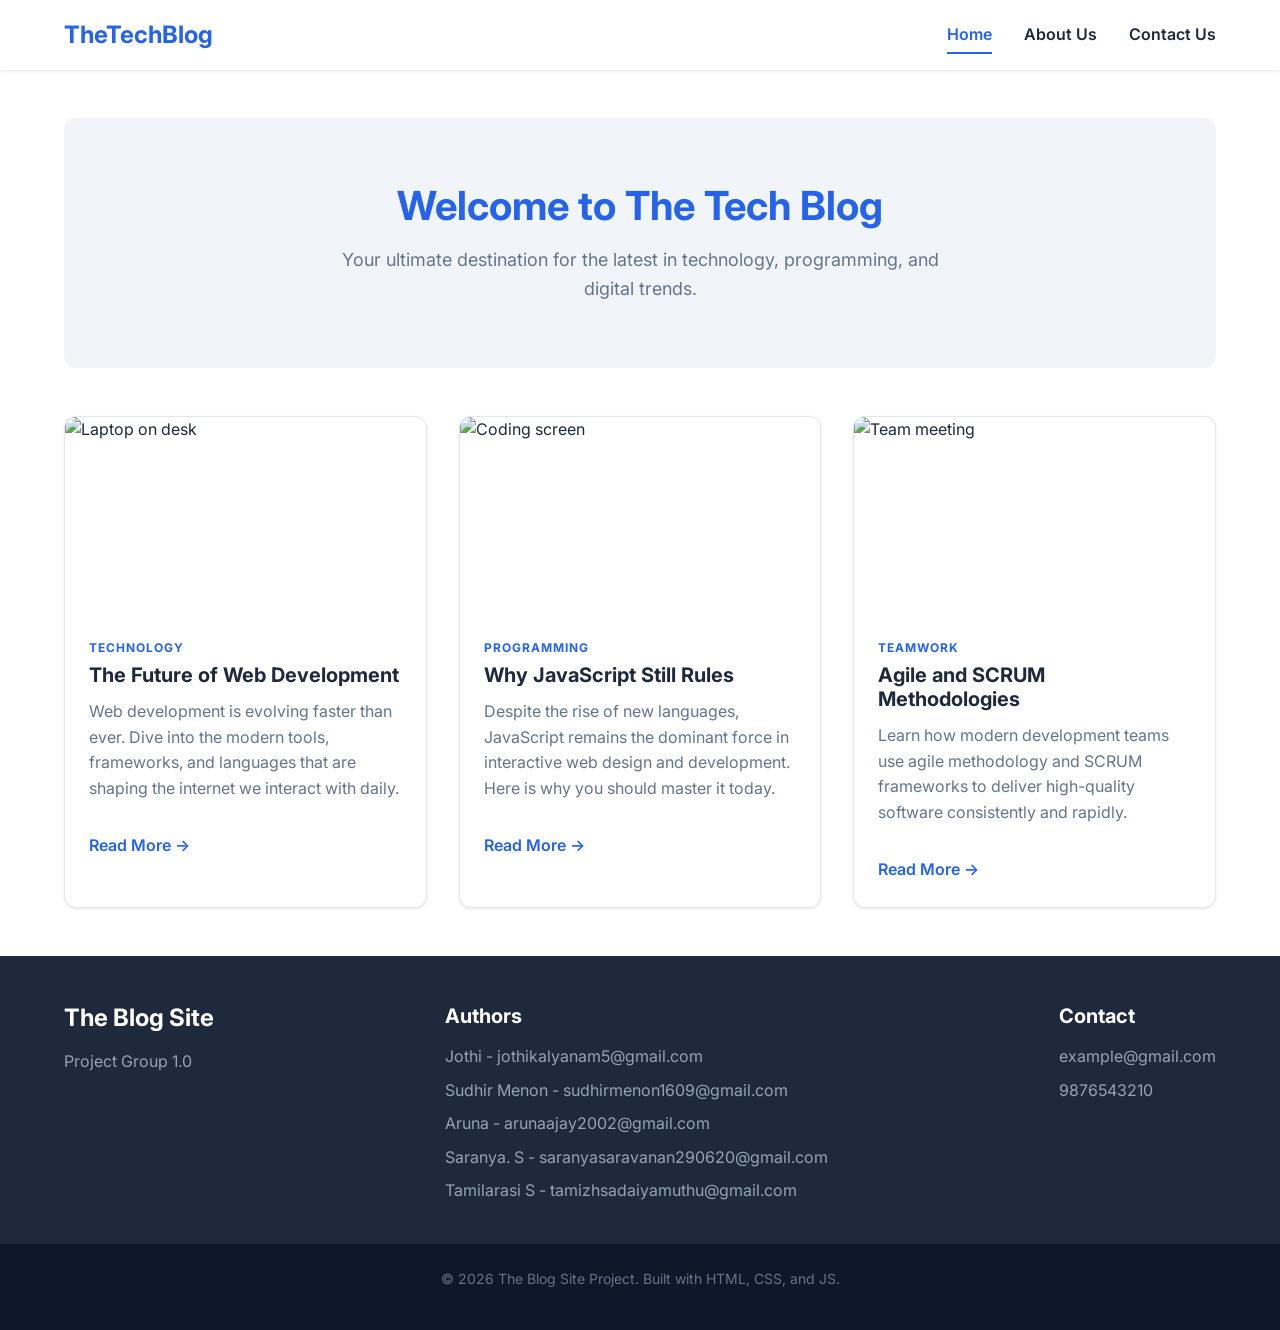
==== index.html @ 3e9faf9c "first commit" ====
<!DOCTYPE html>
<html lang="en">

<head>
    <meta charset="UTF-8">
    <meta name="viewport" content="width=device-width, initial-scale=1.0">
    <title>The Tech Blog | Home</title>
    <!-- External CSS file -->
    <link rel="stylesheet" href="css/style.css">
    <!-- Google Fonts for typography -->
    <link href="https://fonts.googleapis.com/css2?family=Inter:wght@400;600;700&display=swap" rel="stylesheet">
</head>

<body>
    <!-- Sticky Navigation Bar -->
    <header class="sticky-nav">
        <nav class="container">
            <div class="logo">
                <a href="index.html">TheTechBlog</a>
            </div>
            <ul class="nav-links">
                <li><a href="index.html" class="active">Home</a></li>
                <li><a href="about.html">About Us</a></li>
                <li><a href="contact.html">Contact Us</a></li>
            </ul>
        </nav>
    </header>

    <!-- Main Content Area -->
    <main class="container page-content">
        <!-- Hero Section -->
        <section class="hero text-center">
            <h1>Welcome to The Tech Blog</h1>
            <p>Your ultimate destination for the latest in technology, programming, and digital trends.</p>
        </section>

        <!-- Blog Posts Section (Grid Layout) -->
        <section class="blog-grid">
            <!-- Blog Article 1 -->
            <article class="blog-card">
                <div class="card-image">
                    <img src="https://images.unsplash.com/photo-1498050108023-c5249f4df085?w=600&h=400&fit=crop"
                        alt="Laptop on desk">
                </div>
                <div class="card-content">
                    <h6>Technology</h6>
                    <h2>The Future of Web Development</h2>
                    <p>Web development is evolving faster than ever. Dive into the modern tools, frameworks, and
                        languages that are shaping the internet we interact with daily.</p>
                    <a href="#" class="read-more">Read More &rarr;</a>
                </div>
            </article>

            <!-- Blog Article 2 -->
            <article class="blog-card">
                <div class="card-image">
                    <img src="https://images.unsplash.com/photo-1555066931-4365d14bab8c?w=600&h=400&fit=crop"
                        alt="Coding screen">
                </div>
                <div class="card-content">
                    <h6>Programming</h6>
                    <h2>Why JavaScript Still Rules</h2>
                    <p>Despite the rise of new languages, JavaScript remains the dominant force in interactive web
                        design and development. Here is why you should master it today.</p>
                    <a href="#" class="read-more">Read More &rarr;</a>
                </div>
            </article>

            <!-- Blog Article 3 -->
            <article class="blog-card">
                <div class="card-image">
                    <img src="https://images.unsplash.com/photo-1522199755839-a2bacb67c546?w=600&h=400&fit=crop"
                        alt="Team meeting">
                </div>
                <div class="card-content">
                    <h6>Teamwork</h6>
                    <h2>Agile and SCRUM Methodologies</h2>
                    <p>Learn how modern development teams use agile methodology and SCRUM frameworks to deliver
                        high-quality software consistently and rapidly.</p>
                    <a href="#" class="read-more">Read More &rarr;</a>
                </div>
            </article>
        </section>
    </main>

    <!-- Footer -->
    <footer>
        <div class="container footer-content">
            <div class="footer-info">
                <h3>The Blog Site</h3>
                <p>Project Group 1.0</p>
            </div>
            <div class="footer-authors">
                <h4>Authors</h4>
                <ul>
                    <li>Jothi - jothikalyanam5@gmail.com</li>
                    <li>Sudhir Menon - sudhirmenon1609@gmail.com</li>
                    <li>Aruna - arunaajay2002@gmail.com</li>
                    <li>Saranya. S - saranyasaravanan290620@gmail.com</li>
                    <li>Tamilarasi S - tamizhsadaiyamuthu@gmail.com</li>
                </ul>
            </div>
            <div class="footer-contact">
                <h4>Contact</h4>
                <p><a href="mailto:example@gmail.com">example@gmail.com</a></p>
                <p>9876543210</p>
            </div>
        </div>
        <div class="footer-bottom">
            <p>&copy; 2026 The Blog Site Project. Built with HTML, CSS, and JS.</p>
        </div>
    </footer>

    <!-- External JavaScript -->
    <script src="js/script.js"></script>
</body>

</html>
---- css/style.css ----
/* 
 * The Blog Site - Group 1.0
 * External CSS Stylesheet
 */

/* =========================================================================
   1. Base & Reset
   ========================================================================= */
:root {
    --primary-color: #2563eb;
    --primary-hover: #1d4ed8;
    --secondary-color: #f8fafc;
    --text-main: #1e293b;
    --text-muted: #64748b;
    --bg-main: #ffffff;
    --bg-alt: #f1f5f9;
    --border-color: #e2e8f0;
    --error-color: #ef4444;
    --success-color: #10b981;
    --nav-height: 70px;
    --shadow-sm: 0 1px 3px rgba(0, 0, 0, 0.1);
    --shadow-md: 0 4px 6px -1px rgba(0, 0, 0, 0.1), 0 2px 4px -1px rgba(0, 0, 0, 0.06);
    --shadow-lg: 0 10px 15px -3px rgba(0, 0, 0, 0.1), 0 4px 6px -2px rgba(0, 0, 0, 0.05);
}

* {
    margin: 0;
    padding: 0;
    box-sizing: border-box;
}

body {
    font-family: 'Inter', system-ui, -apple-system, sans-serif;
    color: var(--text-main);
    background-color: var(--bg-main);
    line-height: 1.6;
    display: flex;
    flex-direction: column;
    min-height: 100vh;
}

a {
    text-decoration: none;
    color: var(--primary-color);
    transition: color 0.3s ease;
}

a:hover {
    color: var(--primary-hover);
}

img {
    max-width: 100%;
    height: auto;
    display: block;
}

.container {
    width: 100%;
    max-width: 1200px;
    margin: 0 auto;
    padding: 0 1.5rem;
}

.text-center {
    text-align: center;
}

/* =========================================================================
   2. Typography
   ========================================================================= */
h1,
h2,
h3,
h4,
h5,
h6 {
    font-weight: 700;
    line-height: 1.2;
    margin-bottom: 1rem;
    color: var(--text-main);
}

h1 {
    font-size: 2.5rem;
}

h2 {
    font-size: 2rem;
}

h3 {
    font-size: 1.5rem;
}

h4 {
    font-size: 1.25rem;
}

p {
    margin-bottom: 1rem;
    color: var(--text-muted);
}

/* =========================================================================
   3. Navigation (Sticky)
   ========================================================================= */
.sticky-nav {
    position: sticky;
    top: 0;
    background-color: var(--bg-main);
    box-shadow: var(--shadow-sm);
    z-index: 1000;
    height: var(--nav-height);
    display: flex;
    align-items: center;
}

.sticky-nav nav {
    display: flex;
    justify-content: space-between;
    align-items: center;
}

.sticky-nav .logo a {
    font-size: 1.5rem;
    font-weight: 700;
    color: var(--primary-color);
}

.sticky-nav .nav-links {
    list-style: none;
    display: flex;
    gap: 2rem;
}

.sticky-nav .nav-links a {
    color: var(--text-main);
    font-weight: 600;
    padding: 0.5rem 0;
    position: relative;
}

.sticky-nav .nav-links a:hover,
.sticky-nav .nav-links a.active {
    color: var(--primary-color);
}

.sticky-nav .nav-links a::after {
    content: '';
    position: absolute;
    bottom: -2px;
    left: 0;
    width: 0%;
    height: 2px;
    background-color: var(--primary-color);
    transition: width 0.3s ease;
}

.sticky-nav .nav-links a:hover::after,
.sticky-nav .nav-links a.active::after {
    width: 100%;
}

/* =========================================================================
   4. Main Content & Layouts
   ========================================================================= */
.page-content {
    flex: 1;
    padding: 3rem 1.5rem;
}

.hero {
    background-color: var(--bg-alt);
    padding: 4rem 2rem;
    border-radius: 12px;
    margin-bottom: 3rem;
}

.hero h1 {
    color: var(--primary-color);
    margin-bottom: 1rem;
}

.hero p {
    font-size: 1.125rem;
    max-width: 600px;
    margin: 0 auto;
}

/* --- Home Page: Blog Grid --- */
.blog-grid {
    display: grid;
    grid-template-columns: repeat(auto-fit, minmax(300px, 1fr));
    gap: 2rem;
}

.blog-card {
    background-color: var(--bg-main);
    border: 1px solid var(--border-color);
    border-radius: 12px;
    overflow: hidden;
    transition: transform 0.3s ease, box-shadow 0.3s ease;
    box-shadow: var(--shadow-sm);
}

.blog-card:hover {
    transform: translateY(-5px);
    box-shadow: var(--shadow-lg);
}

.blog-card .card-image img {
    width: 100%;
    height: 200px;
    object-fit: cover;
}

.blog-card .card-content {
    padding: 1.5rem;
}

.blog-card .card-content h6 {
    color: var(--primary-color);
    text-transform: uppercase;
    font-size: 0.75rem;
    letter-spacing: 1px;
    margin-bottom: 0.5rem;
}

.blog-card .card-content h2 {
    font-size: 1.25rem;
    margin-bottom: 0.75rem;
}

.blog-card .card-content .read-more {
    display: inline-block;
    margin-top: 1rem;
    font-weight: 600;
}

/* --- About Us Page --- */
.about-section {
    display: flex;
    flex-wrap: wrap;
    gap: 3rem;
    align-items: center;
}

.about-image {
    flex: 1;
    min-width: 300px;
}

.about-image img {
    border-radius: 12px;
    box-shadow: var(--shadow-md);
}

.about-text {
    flex: 1;
    min-width: 300px;
}

.about-text ul {
    list-style-type: none;
    margin-top: 1rem;
}

.about-text ul li {
    margin-bottom: 0.75rem;
    padding-left: 1.5rem;
    position: relative;
    color: var(--text-muted);
}

.about-text ul li::before {
    content: '→';
    position: absolute;
    left: 0;
    color: var(--primary-color);
    font-weight: bold;
}

/* --- Contact Us Page --- */
.contact-section {
    display: grid;
    grid-template-columns: repeat(auto-fit, minmax(300px, 1fr));
    gap: 3rem;
}

.contact-info .method {
    margin-top: 1.5rem;
    padding: 1.5rem;
    background-color: var(--bg-alt);
    border-radius: 8px;
    border-left: 4px solid var(--primary-color);
}

.contact-form-container {
    background-color: var(--bg-alt);
    padding: 2.5rem;
    border-radius: 12px;
    box-shadow: var(--shadow-sm);
}

.form-group {
    margin-bottom: 1.5rem;
}

.form-group label {
    display: block;
    font-weight: 600;
    margin-bottom: 0.5rem;
    color: var(--text-main);
}

.form-group input,
.form-group textarea {
    width: 100%;
    padding: 0.75rem;
    border: 1px solid var(--border-color);
    border-radius: 6px;
    font-family: inherit;
    font-size: 1rem;
    transition: border-color 0.3s ease;
}

.form-group input:focus,
.form-group textarea:focus {
    outline: none;
    border-color: var(--primary-color);
}

.error-message {
    display: none;
    color: var(--error-color);
    font-size: 0.875rem;
    margin-top: 0.25rem;
}

.form-group.error input,
.form-group.error textarea {
    border-color: var(--error-color);
}

.form-group.error .error-message {
    display: block;
}

.submit-btn {
    background-color: var(--primary-color);
    color: white;
    border: none;
    padding: 0.75rem 1.5rem;
    font-size: 1rem;
    font-weight: 600;
    border-radius: 6px;
    cursor: pointer;
    width: 100%;
    transition: background-color 0.3s ease;
}

.submit-btn:hover {
    background-color: var(--primary-hover);
}

.success-message {
    display: none;
    background-color: var(--success-color);
    color: white;
    padding: 1rem;
    border-radius: 6px;
    margin-top: 1rem;
    text-align: center;
    font-weight: 600;
}

.success-message.visible {
    display: block;
}

/* =========================================================================
   5. Footer
   ========================================================================= */
footer {
    background-color: var(--text-main);
    color: var(--secondary-color);
    padding: 3rem 0 0 0;
    margin-top: auto;
}

.footer-content {
    display: flex;
    flex-wrap: wrap;
    justify-content: space-between;
    gap: 2rem;
    margin-bottom: 2rem;
}

.footer-info h3,
.footer-authors h4,
.footer-contact h4 {
    color: var(--bg-main);
    margin-bottom: 1rem;
}

.footer-info p,
.footer-authors ul li,
.footer-contact p {
    color: #94a3b8;
    margin-bottom: 0.5rem;
}

.footer-authors ul {
    list-style: none;
}

.footer-contact a {
    color: #94a3b8;
}

.footer-contact a:hover {
    color: var(--primary-color);
}

.footer-bottom {
    background-color: #0f172a;
    text-align: center;
    padding: 1.5rem;
    color: #64748b;
    font-size: 0.875rem;
}

/* =========================================================================
   6. Responsive Design
   ========================================================================= */
@media (max-width: 768px) {
    .sticky-nav .nav-links {
        display: none;
        /* In a full app, we'd add a hamburger menu here */
    }

    .hero {
        padding: 2rem 1rem;
    }

    .about-section {
        flex-direction: column;
    }

    .contact-section {
        grid-template-columns: 1fr;
    }

    .footer-content {
        flex-direction: column;
        text-align: center;
    }
}
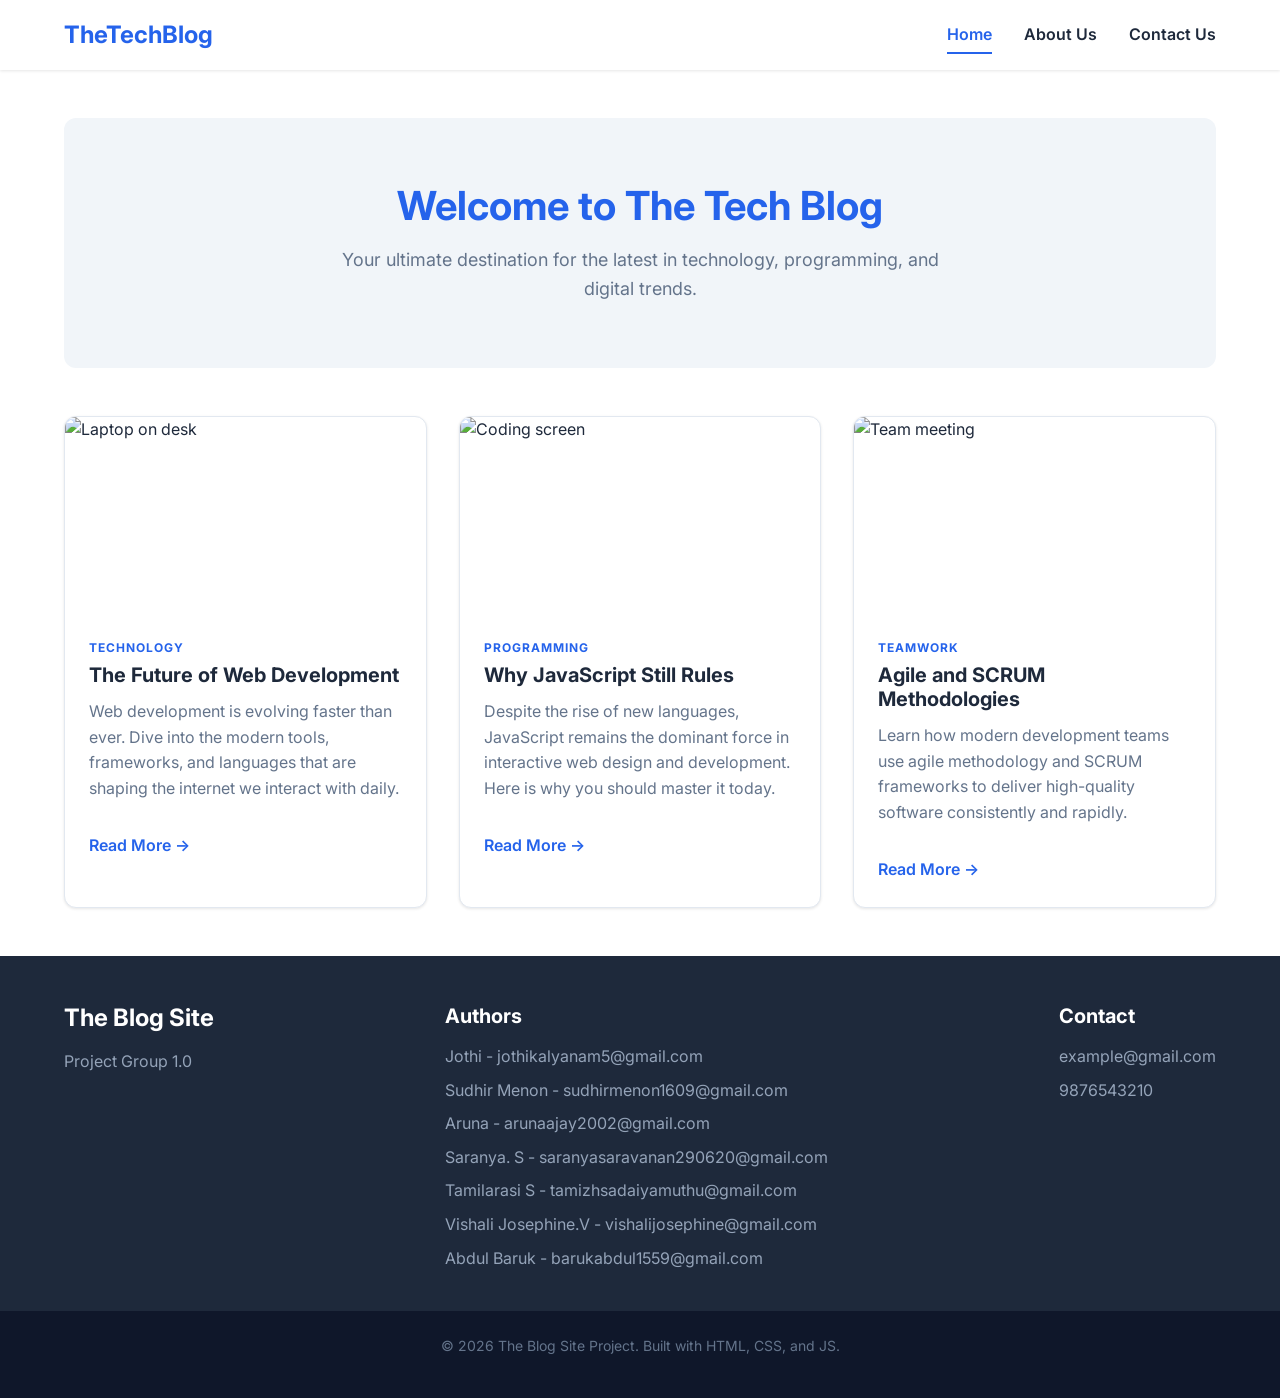
==== commit eaad97cb: "third commit" ====
--- a/index.html
+++ b/index.html
@@ -98,6 +98,8 @@
                     <li>Aruna - arunaajay2002@gmail.com</li>
                     <li>Saranya. S - saranyasaravanan290620@gmail.com</li>
                     <li>Tamilarasi S - tamizhsadaiyamuthu@gmail.com</li>
+                    <li>Vishali Josephine.V - vishalijosephine@gmail.com</li>
+                    <li>Abdul Baruk - barukabdul1559@gmail.com</li>
                 </ul>
             </div>
             <div class="footer-contact">
